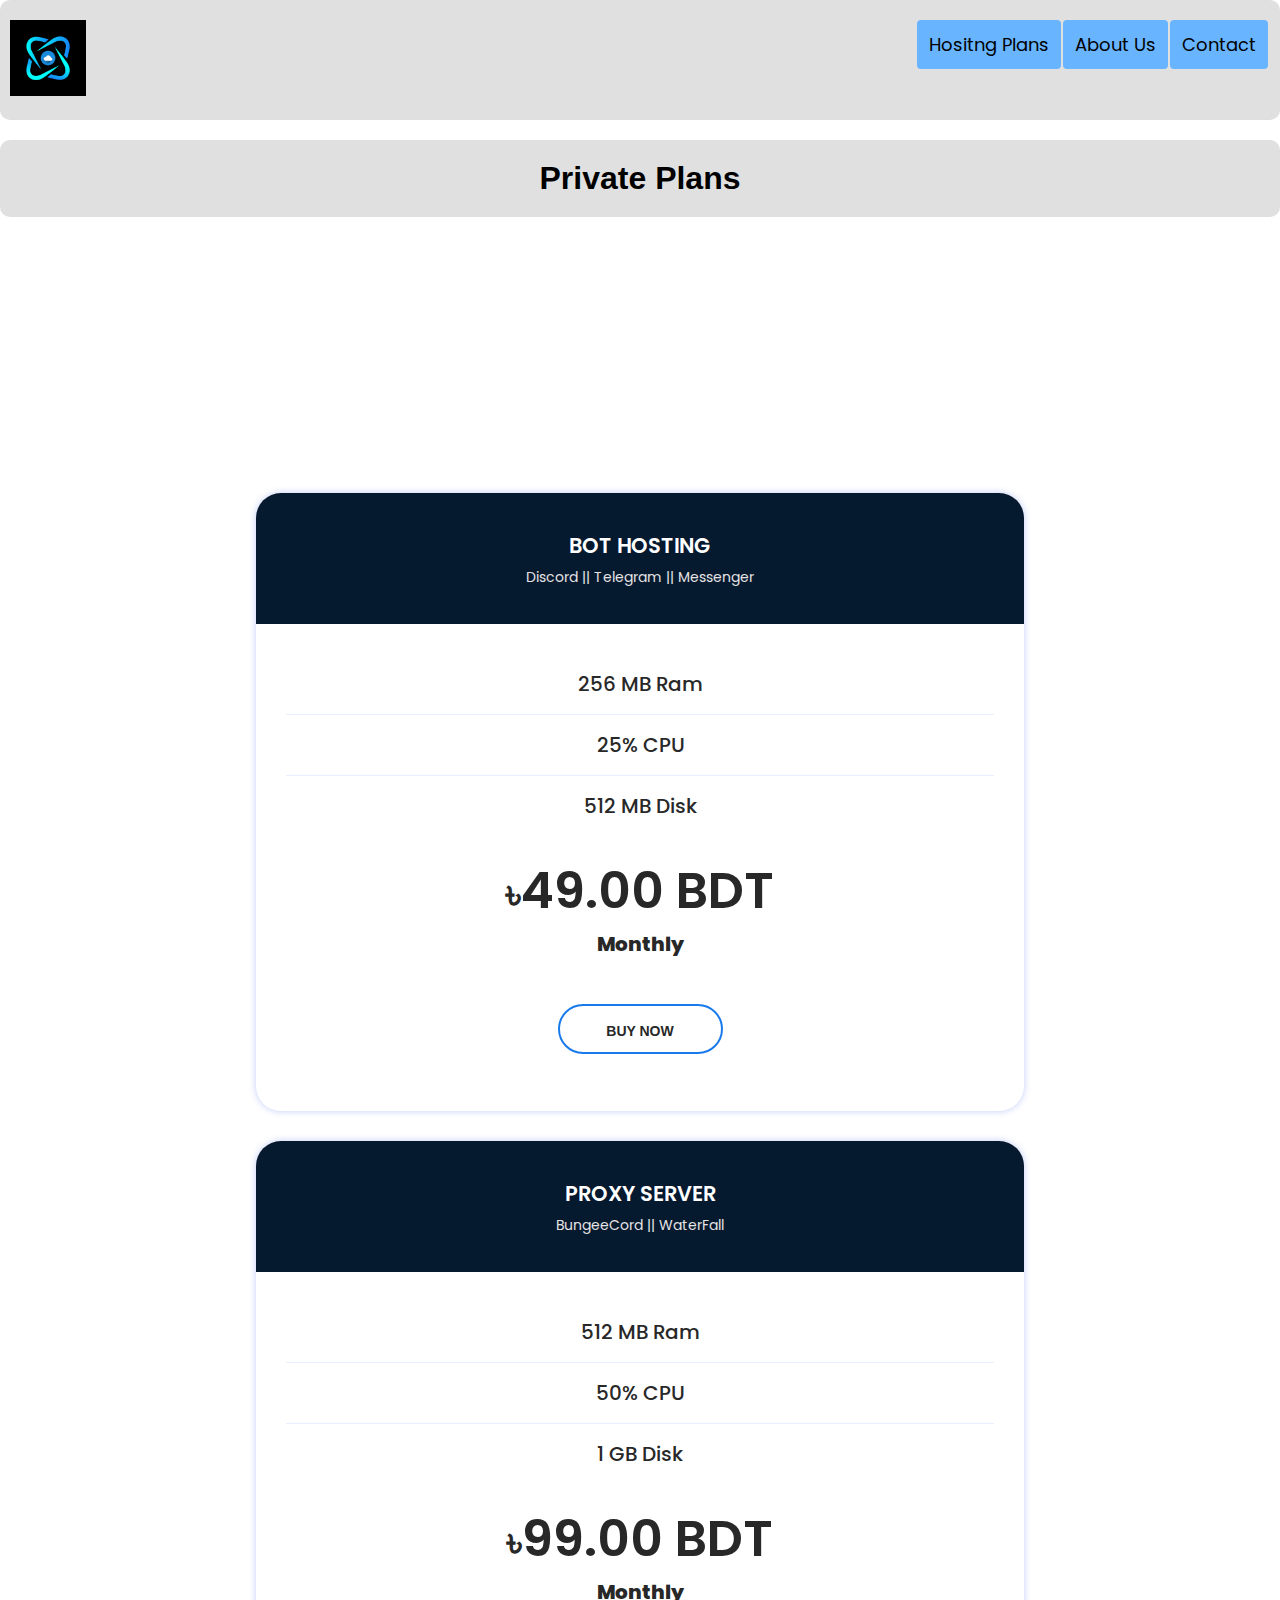
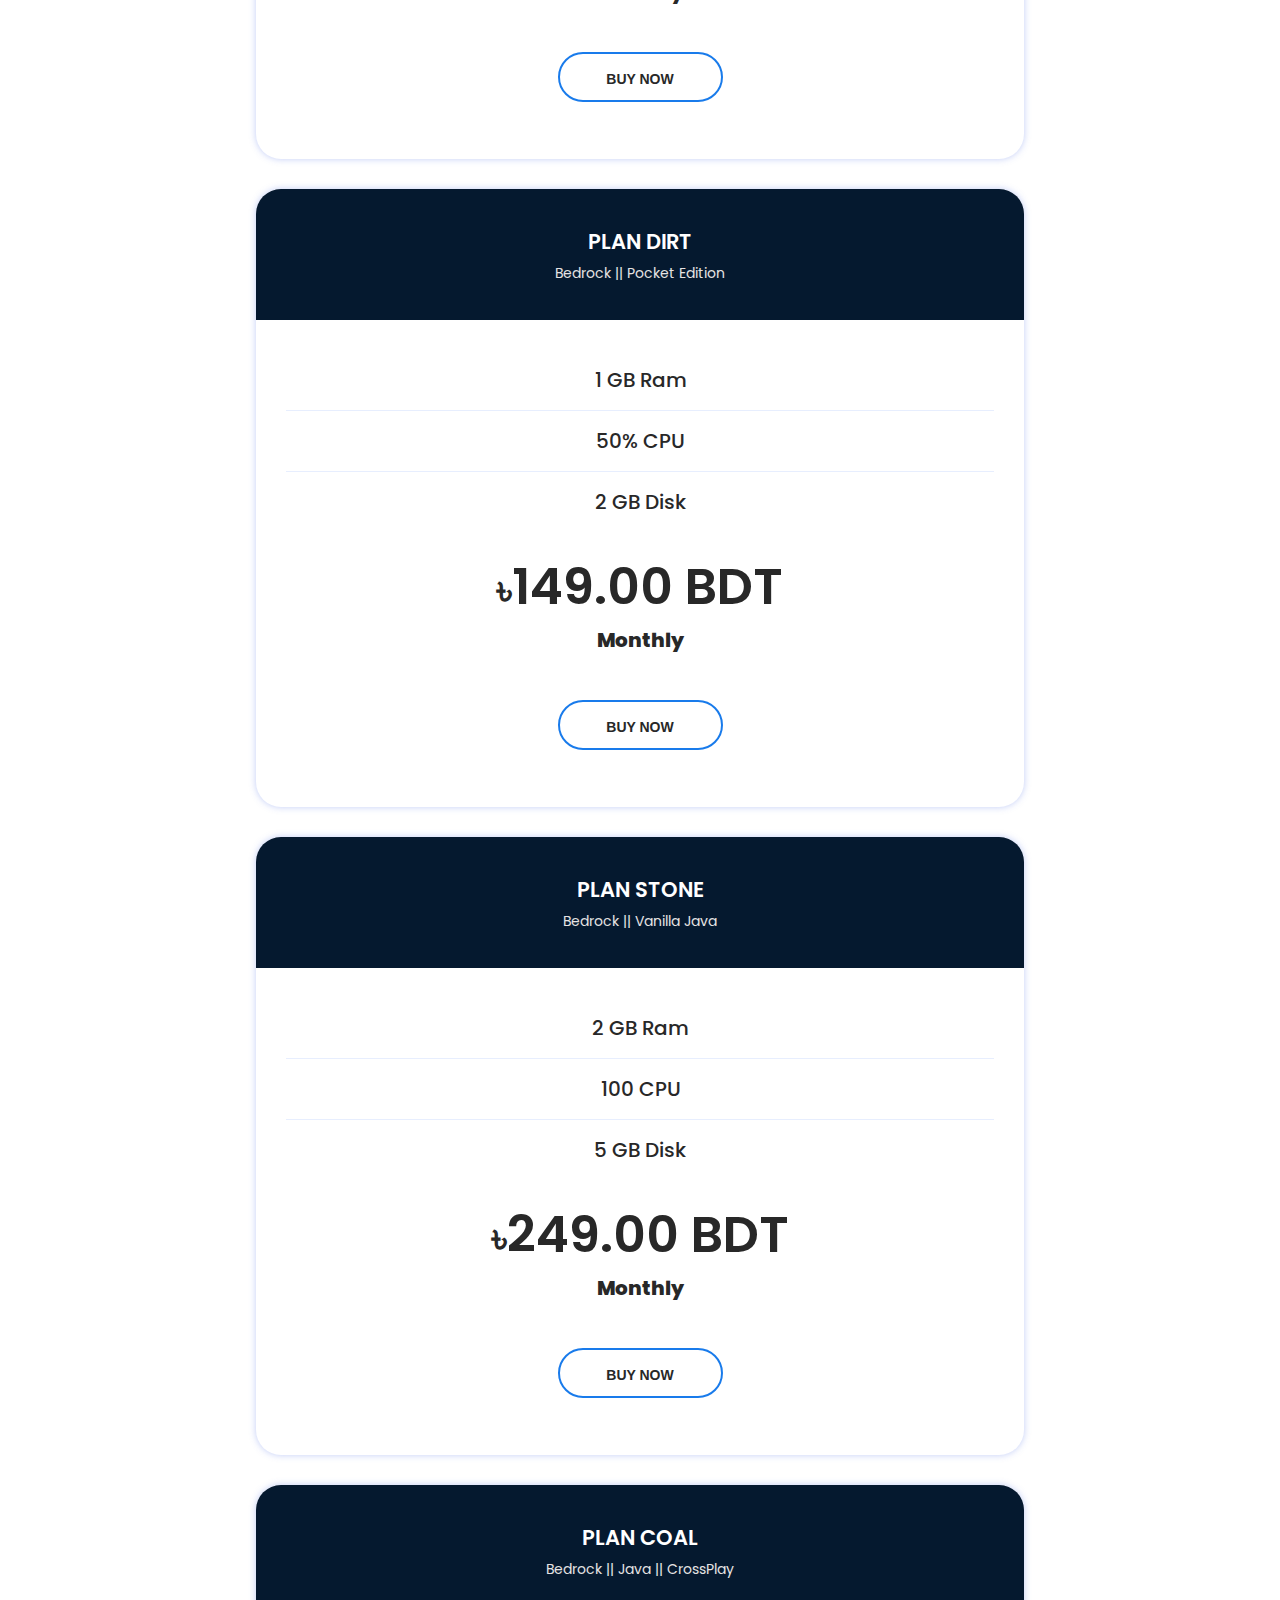
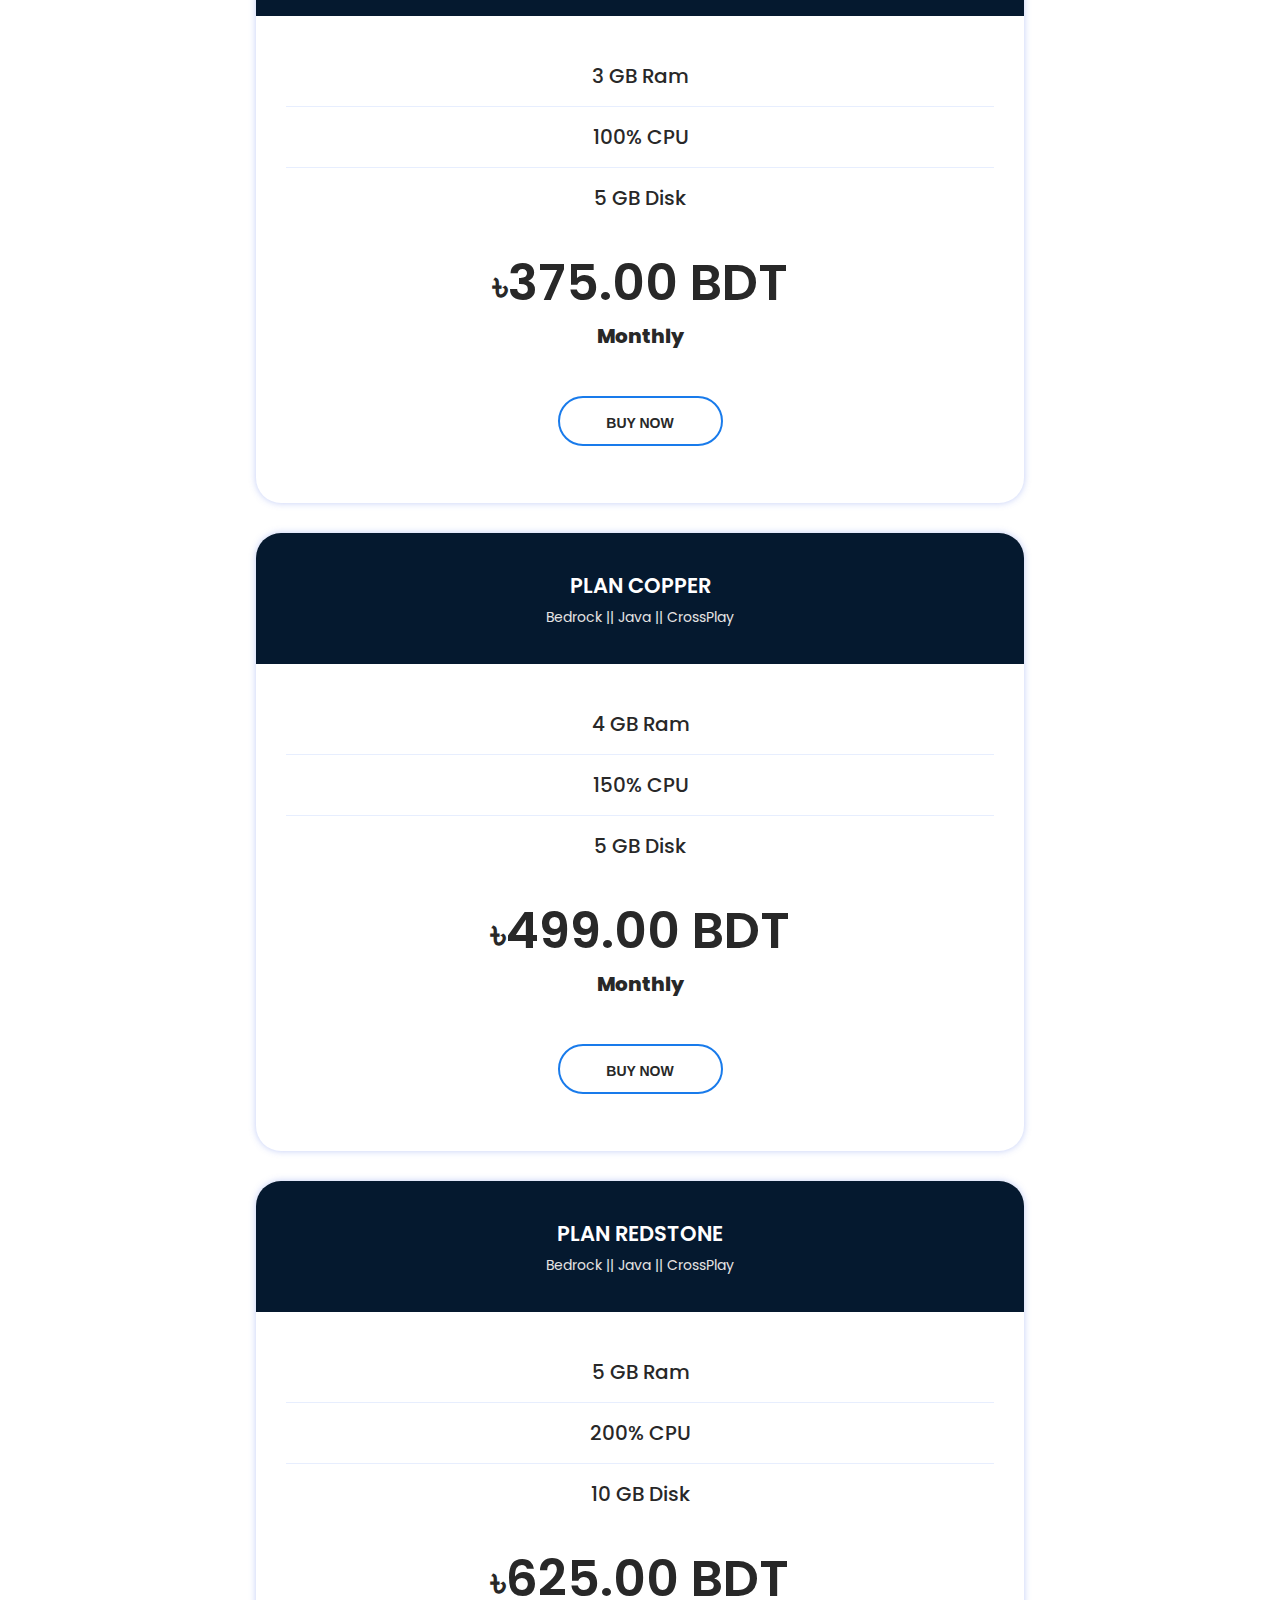
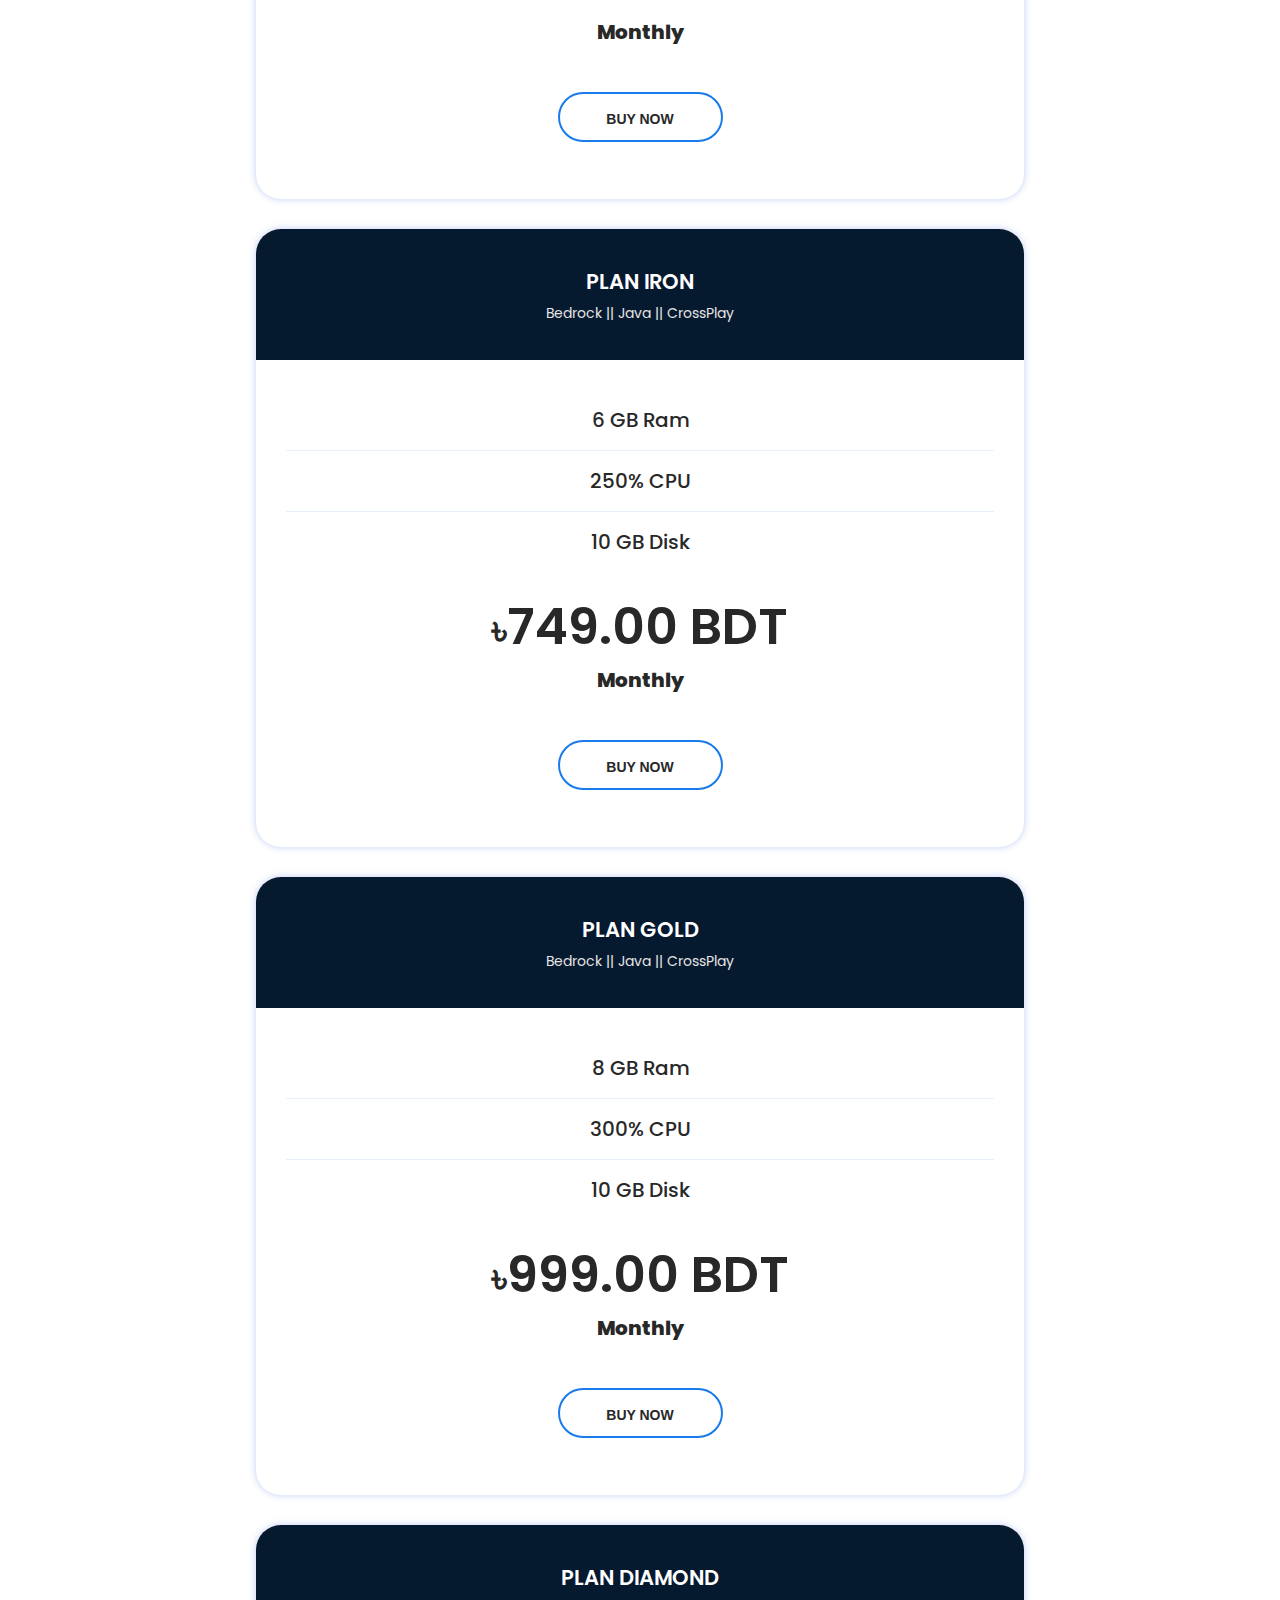
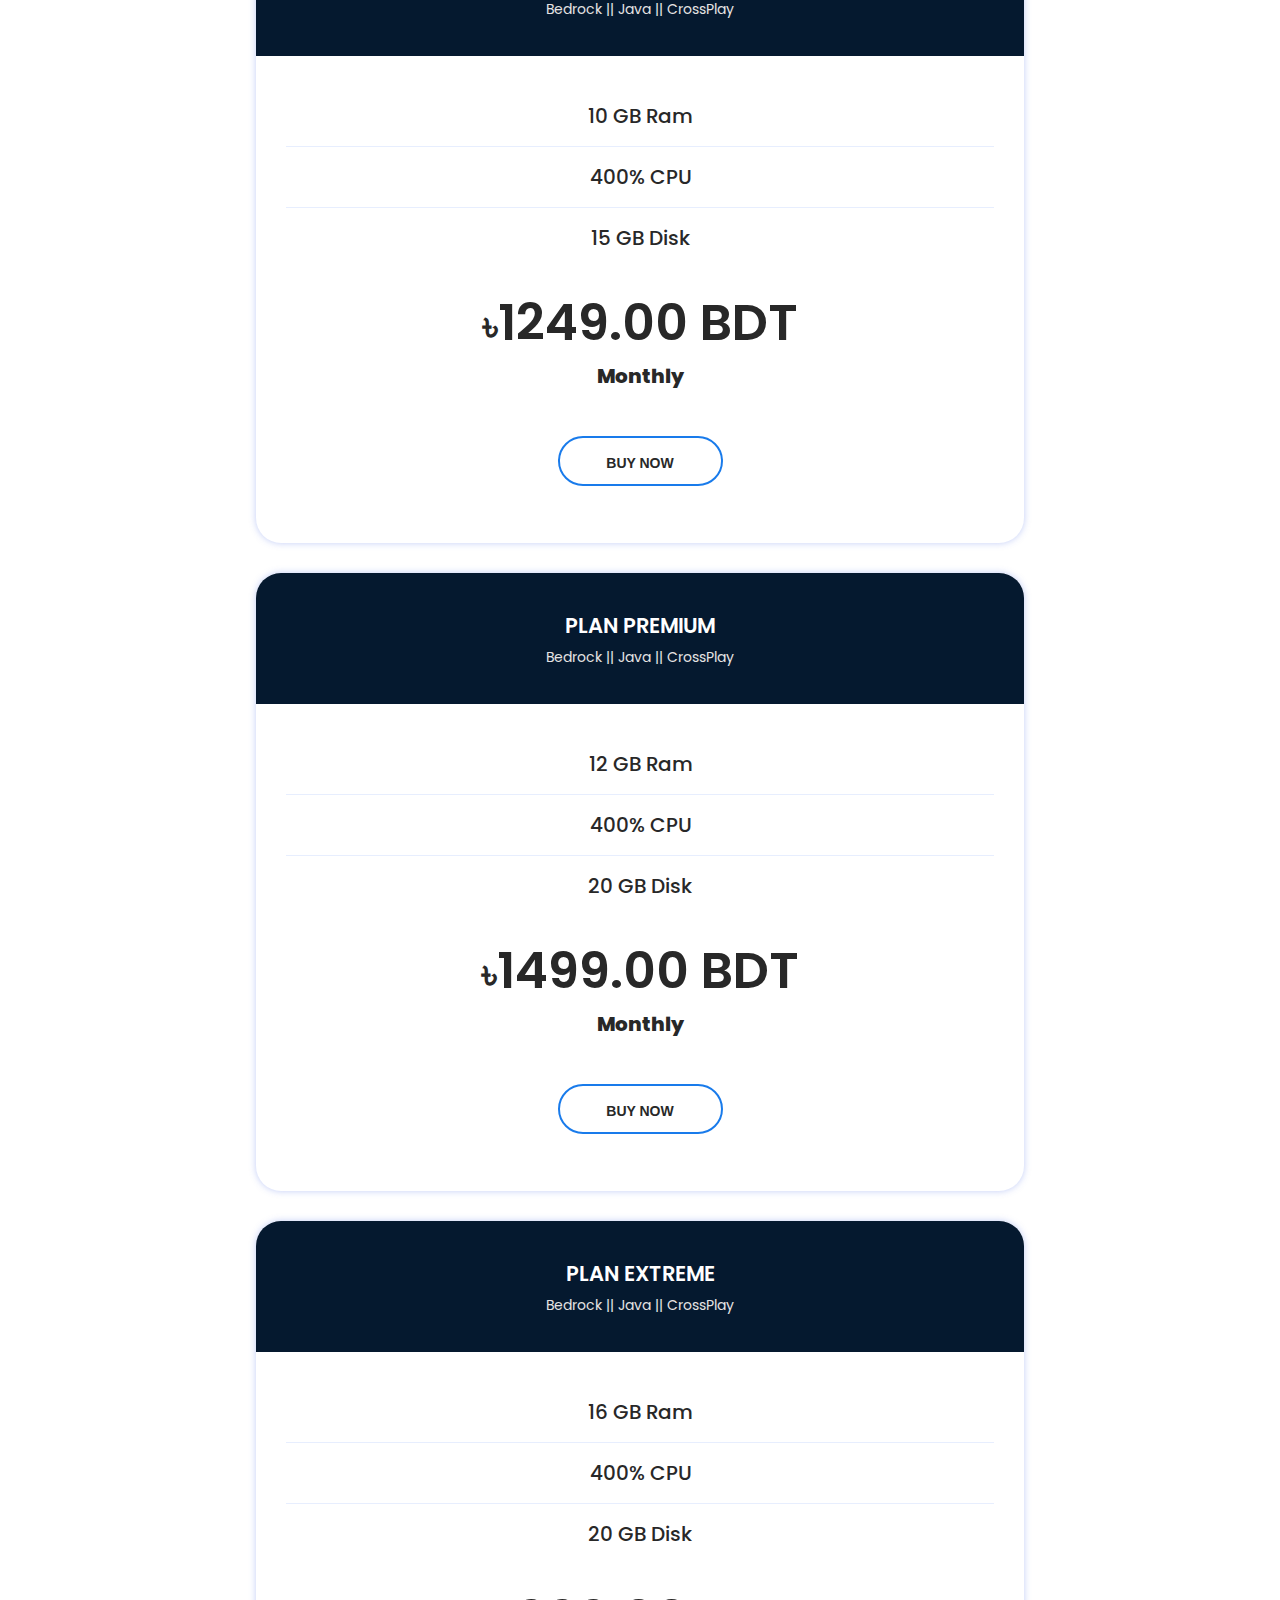
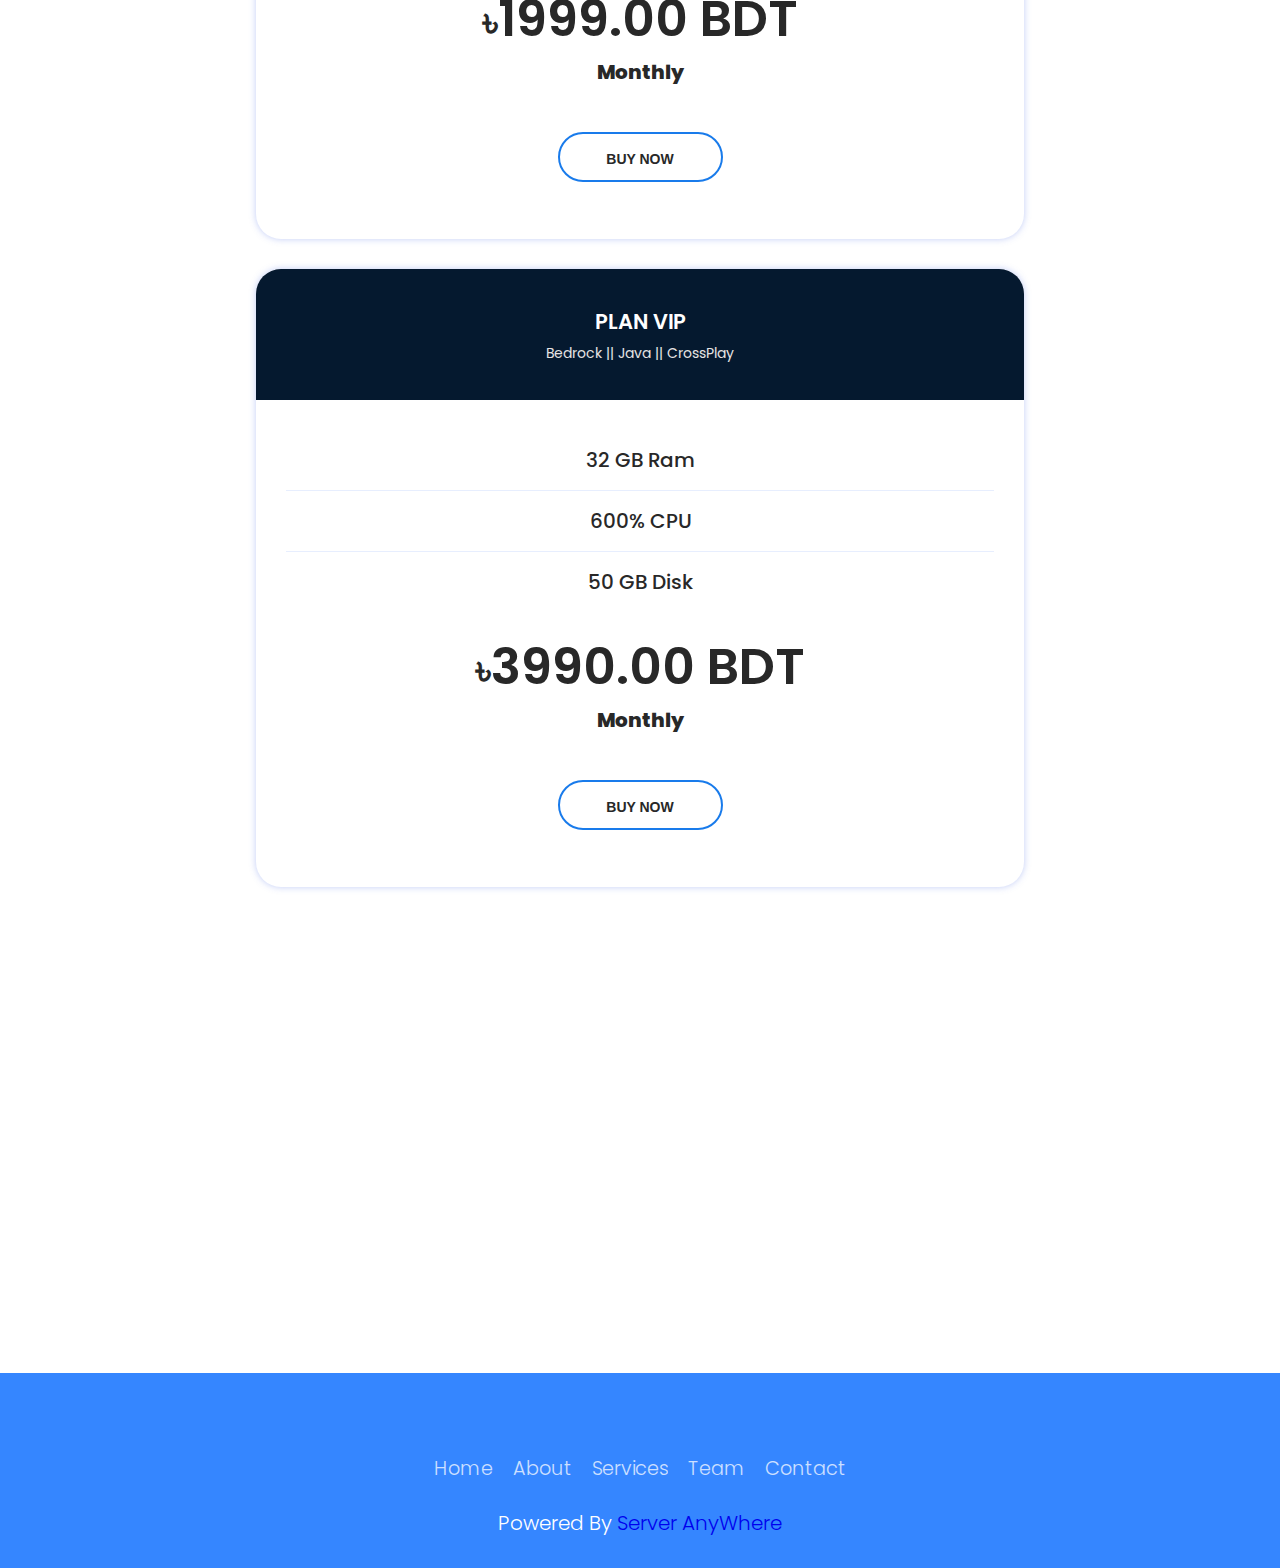
==== html/private.html @ 37dd5571 "folder added" ====
<!DOCTYPE html>
<html lang="en">

<head>
    <meta charset="UTF-8">
    <meta name="viewport" content="width=device-width, initial-scale=1.0">
    <link rel="icon" href="../img/favicon.png" type="image/png">
    <link rel="shortcut icon" href="img/favicon.png" type="image/png">
    <title>Private Plans - Server Anywhere</title>
    <link rel="stylesheet" href="../css/style.css">
    <link rel="stylesheet" href="../css/header.css">
    <link rel="stylesheet" href="../css/footer.css">
</head>

<body>

    <div id="header" class="header"></div>
    <script src="../js/header.js"></script>

    <h1 class="header" style="text-align: center; font-family:Arial, Helvetica, sans-serif;">Private Plans</h1>

    <div id="left">
        <div class="price-plan-wrapper">
            <div class="row">


                <div class="col-lg-4  col-md-6 ">
                    <div class="pricing-table-12">
                        <div class="price-header">
                            <h3 class="title">Bot Hosting</h3>
                            <span class="subtitle">Discord || Telegram || Messenger</span>
                        </div>
                        <div class="icon-area">
                            <i class="flaticon-rocket"></i>
                        </div>

                        <div class="price-body">
                            <ul>
                                <li> 256 MB Ram</li>
                                <li> 25% CPU</li>
                                <li> 512 MB Disk</li>
                            </ul>
                        </div>
                        <div class="price">
                            <p>
                                <span class="bdt">৳</span>49.00 BDT <br>
                                <span class="month">Monthly</span>
                            </p>
                        </div>
                        <div class="price-footer">
                            <a class="order-btn" href="">Buy Now</a>
                        </div>
                    </div>
                </div>


                <div class="col-lg-4  col-md-6 ">
                    <div class="pricing-table-12">
                        <div class="price-header">
                            <h3 class="title">Proxy Server</h3>
                            <span class="subtitle">BungeeCord || WaterFall</span>
                        </div>
                        <div class="icon-area">
                            <i class="flaticon-rocket"></i>
                        </div>

                        <div class="price-body">
                            <ul>
                                <li> 512 MB Ram</li>
                                <li> 50% CPU</li>
                                <li> 1 GB Disk</li>
                            </ul>
                        </div>
                        <div class="price">
                            <p>
                                <span class="bdt">৳</span>99.00 BDT <br>
                                <span class="month">Monthly</span>
                            </p>
                        </div>
                        <div class="price-footer">
                            <a class="order-btn" href="">Buy Now</a>
                        </div>
                    </div>
                </div>




                <div class="col-lg-4  col-md-6 ">
                    <div class="pricing-table-12">
                        <div class="price-header">
                            <h3 class="title">Plan Dirt</h3>
                            <span class="subtitle">Bedrock || Pocket Edition</span>
                        </div>
                        <div class="icon-area">
                            <i class="flaticon-rocket"></i>
                        </div>

                        <div class="price-body">
                            <ul>
                                <li> 1 GB Ram</li>
                                <li> 50% CPU</li>
                                <li> 2 GB Disk</li>
                            </ul>
                        </div>
                        <div class="price">
                            <p>
                                <span class="bdt">৳</span>149.00 BDT <br>
                                <span class="month">Monthly</span>
                            </p>
                        </div>
                        <div class="price-footer">
                            <a class="order-btn" href="">Buy Now</a>
                        </div>
                    </div>
                </div>



                <div class="col-lg-4  col-md-6 ">
                    <div class="pricing-table-12">
                        <div class="price-header">
                            <h3 class="title">Plan Stone</h3>
                            <span class="subtitle">Bedrock || Vanilla Java </span>
                        </div>
                        <div class="icon-area">
                            <i class="flaticon-rocket"></i>
                        </div>

                        <div class="price-body">
                            <ul>
                                <li> 2 GB Ram</li>
                                <li> 100 CPU</li>
                                <li> 5 GB Disk</li>
                            </ul>
                        </div>
                        <div class="price">
                            <p>
                                <span class="bdt">৳</span>249.00 BDT <br>
                                <span class="month">Monthly</span>
                            </p>
                        </div>
                        <div class="price-footer">
                            <a class="order-btn" href="">Buy Now</a>
                        </div>
                    </div>
                </div>




                <div class="col-lg-4  col-md-6 ">
                    <div class="pricing-table-12">
                        <div class="price-header">
                            <h3 class="title">Plan Coal</h3>
                            <span class="subtitle">Bedrock || Java || CrossPlay</span>
                        </div>
                        <div class="icon-area">
                            <i class="flaticon-rocket"></i>
                        </div>

                        <div class="price-body">
                            <ul>
                                <li> 3 GB Ram</li>
                                <li> 100% CPU</li>
                                <li> 5 GB Disk</li>
                            </ul>
                        </div>
                        <div class="price">
                            <p>
                                <span class="bdt">৳</span>375.00 BDT <br>
                                <span class="month">Monthly</span>
                            </p>
                        </div>
                        <div class="price-footer">
                            <a class="order-btn" href="">Buy Now</a>
                        </div>
                    </div>
                </div>




                <div class="col-lg-4  col-md-6 ">
                    <div class="pricing-table-12">
                        <div class="price-header">
                            <h3 class="title">Plan Copper</h3>
                            <span class="subtitle">Bedrock || Java || CrossPlay</span>
                        </div>
                        <div class="icon-area">
                            <i class="flaticon-rocket"></i>
                        </div>

                        <div class="price-body">
                            <ul>
                                <li> 4 GB Ram</li>
                                <li> 150% CPU</li>
                                <li> 5 GB Disk</li>
                            </ul>
                        </div>
                        <div class="price">
                            <p>
                                <span class="bdt">৳</span>499.00 BDT <br>
                                <span class="month">Monthly</span>
                            </p>
                        </div>
                        <div class="price-footer">
                            <a class="order-btn" href="">Buy Now</a>
                        </div>
                    </div>
                </div>




                <div class="col-lg-4  col-md-6 ">
                    <div class="pricing-table-12">
                        <div class="price-header">
                            <h3 class="title">Plan RedStone</h3>
                            <span class="subtitle">Bedrock || Java || CrossPlay</span>
                        </div>
                        <div class="icon-area">
                            <i class="flaticon-rocket"></i>
                        </div>

                        <div class="price-body">
                            <ul>
                                <li> 5 GB Ram</li>
                                <li> 200% CPU</li>
                                <li> 10 GB Disk</li>
                            </ul>
                        </div>
                        <div class="price">
                            <p>
                                <span class="bdt">৳</span>625.00 BDT <br>
                                <span class="month">Monthly</span>
                            </p>
                        </div>
                        <div class="price-footer">
                            <a class="order-btn" href="">Buy Now</a>
                        </div>
                    </div>
                </div>




                <div class="col-lg-4  col-md-6 ">
                    <div class="pricing-table-12">
                        <div class="price-header">
                            <h3 class="title">Plan Iron</h3>
                            <span class="subtitle">Bedrock || Java || CrossPlay</span>
                        </div>
                        <div class="icon-area">
                            <i class="flaticon-rocket"></i>
                        </div>

                        <div class="price-body">
                            <ul>
                                <li> 6 GB Ram</li>
                                <li> 250% CPU</li>
                                <li> 10 GB Disk</li>
                            </ul>
                        </div>
                        <div class="price">
                            <p>
                                <span class="bdt">৳</span>749.00 BDT <br>
                                <span class="month">Monthly</span>
                            </p>
                        </div>
                        <div class="price-footer">
                            <a class="order-btn" href="">Buy Now</a>
                        </div>
                    </div>
                </div>




                <div class="col-lg-4  col-md-6 ">
                    <div class="pricing-table-12">
                        <div class="price-header">
                            <h3 class="title">Plan Gold</h3>
                            <span class="subtitle">Bedrock || Java || CrossPlay</span>
                        </div>
                        <div class="icon-area">
                            <i class="flaticon-rocket"></i>
                        </div>

                        <div class="price-body">
                            <ul>
                                <li> 8 GB Ram</li>
                                <li> 300% CPU</li>
                                <li> 10 GB Disk</li>
                            </ul>
                        </div>
                        <div class="price">
                            <p>
                                <span class="bdt">৳</span>999.00 BDT <br>
                                <span class="month">Monthly</span>
                            </p>
                        </div>
                        <div class="price-footer">
                            <a class="order-btn" href="">Buy Now</a>
                        </div>
                    </div>
                </div>




                <div class="col-lg-4  col-md-6 ">
                    <div class="pricing-table-12">
                        <div class="price-header">
                            <h3 class="title">Plan Diamond</h3>
                            <span class="subtitle">Bedrock || Java || CrossPlay</span>
                        </div>
                        <div class="icon-area">
                            <i class="flaticon-rocket"></i>
                        </div>

                        <div class="price-body">
                            <ul>
                                <li> 10 GB Ram</li>
                                <li> 400% CPU</li>
                                <li> 15 GB Disk</li>
                            </ul>
                        </div>
                        <div class="price">
                            <p>
                                <span class="bdt">৳</span>1249.00 BDT <br>
                                <span class="month">Monthly</span>
                            </p>
                        </div>
                        <div class="price-footer">
                            <a class="order-btn" href="">Buy Now</a>
                        </div>
                    </div>
                </div>




                <div class="col-lg-4  col-md-6 ">
                    <div class="pricing-table-12">
                        <div class="price-header">
                            <h3 class="title">Plan Premium</h3>
                            <span class="subtitle">Bedrock || Java || CrossPlay</span>
                        </div>
                        <div class="icon-area">
                            <i class="flaticon-rocket"></i>
                        </div>

                        <div class="price-body">
                            <ul>
                                <li> 12 GB Ram</li>
                                <li> 400% CPU</li>
                                <li> 20 GB Disk</li>
                            </ul>
                        </div>
                        <div class="price">
                            <p>
                                <span class="bdt">৳</span>1499.00 BDT <br>
                                <span class="month">Monthly</span>
                            </p>
                        </div>
                        <div class="price-footer">
                            <a class="order-btn" href="">Buy Now</a>
                        </div>
                    </div>
                </div>




                <div class="col-lg-4  col-md-6 ">
                    <div class="pricing-table-12">
                        <div class="price-header">
                            <h3 class="title">Plan Extreme</h3>
                            <span class="subtitle">Bedrock || Java || CrossPlay</span>
                        </div>
                        <div class="icon-area">
                            <i class="flaticon-rocket"></i>
                        </div>

                        <div class="price-body">
                            <ul>
                                <li> 16 GB Ram</li>
                                <li> 400% CPU</li>
                                <li> 20 GB Disk</li>
                            </ul>
                        </div>
                        <div class="price">
                            <p>
                                <span class="bdt">৳</span>1999.00 BDT <br>
                                <span class="month">Monthly</span>
                            </p>
                        </div>
                        <div class="price-footer">
                            <a class="order-btn" href="">Buy Now</a>
                        </div>
                    </div>
                </div>




                <div class="col-lg-4  col-md-6 ">
                    <div class="pricing-table-12">
                        <div class="price-header">
                            <h3 class="title">Plan VIP</h3>
                            <span class="subtitle">Bedrock || Java || CrossPlay</span>
                        </div>
                        <div class="icon-area">
                            <i class="flaticon-rocket"></i>
                        </div>

                        <div class="price-body">
                            <ul>
                                <li> 32 GB Ram</li>
                                <li> 600% CPU</li>
                                <li> 50 GB Disk</li>
                            </ul>
                        </div>
                        <div class="price">
                            <p>
                                <span class="bdt">৳</span>3990.00 BDT <br>
                                <span class="month">Monthly</span>
                            </p>
                        </div>
                        <div class="price-footer">
                            <a class="order-btn" href="">Buy Now</a>
                        </div>
                    </div>
                </div>







            </div>
        </div>
    </div>
    <div id="footer"></div>
    <script src="../js/footer.js"></script>
</body>

</html>
---- css/style.css ----
a {
  text-decoration: none;
}

.bdt {
  font-size: 40px;
}

ul {
  font-size: 20px;
  font-weight: 500;
  font-family: 'Times New Roman', Times, serif;
}

.pricing-table-12 .price-header .subtitle {
  font-size: 20px;
}

@media (min-width: 768px) {
#left {
padding: 20%;
}
}

.header-button {
  background-color: rgb(104, 180, 255);
  color: rgb(0, 0, 0); 
  margin-right: 2px;  
}

.section-title {
  text-align: center;
  margin-bottom: 57px;
}

.section-title .subtitle {
  font-size: 20px;
  font-weight: 600;
  color: #197beb;
  line-height: 26px;
  display: block;
}

.section-title .title {
  font-size: 60px;
  line-height: 60px;
  margin-bottom: 18px;
  font-weight: 700;
}

.section-title p {
  font-size: 16px;
  color: #818181;
  max-width: 720px;
  margin: 0 auto;
}

.video-tutorial {
  padding: 110px 0 0 0;
}

.video-tutorial .demo-wrapper {
  margin-bottom: 40px;
}

.video-tutorial .demo-wrapper .title {
  font-size: 30px;
  line-height: 40px;
  margin-bottom: 30px;
  display: block;
  text-align: center;
}

.price-plan-wrapper {
  padding: 0 0 0px 0;
}


.pricing-table-12 {
  text-align: center;
  transition: 0.3s ease-in;
  position: relative;
  z-index: 0;
  border-radius: 25px;
  overflow: hidden;
  box-shadow: 0 0 7px 0 rgba(77, 109, 230, 0.35);
  margin-bottom: 30px;
}

.pricing-table-12 .price-header {
  padding: 20px 0 35px;
  background-color: #31455b;
  margin-bottom: 30px;
  background-color: black;
  position: relative;
  z-index: 0;
}

.pricing-table-12 .price-header:after {
  position: absolute;
  left: 0;
  top: 0;
  width: 100%;
  height: 100%;
  background-color: rgba(25, 123, 235, 0.2);
  content: "";
  z-index: -1;
}

.pricing-table-12 .price-header .subtitle {
  font-size: 14px;
  color: #e5e3e3;
}

.pricing-table-12 .price-header .title {
  color: #fff;
  font-size: 21px;
  line-height: 26px;
  text-transform: uppercase;
  font-weight: 600;
  margin-top: 20px;
  transition: 0.3s ease-in;
  margin-bottom: 5px;
}

.pricing-table-12 .icon-area {
  font-size: 60px;
  line-height: 60px;
  color: #197beb;
  margin-bottom: 10px;
  display: block;
}

.pricing-table-12 .price {
  font-family: sans-serif;
  font-size: 50px;
  line-height: 40px;
  color: #282828;
  font-weight: 600;
  text-align: center;
  position: relative;
  transition: 0.3s ease-in;
  padding: 0px 0 0px;
  margin: 50px 0px;
}

.pricing-table-12 .price .dollar {
  font-size: 33px;
  line-height: 33px;
  position: relative;
  top: -12px;
  transition: 0.3s ease-in;
}

.pricing-table-12 .price .month {
  font-size: 20px;
  line-height: 20px;
  transition: 0.3s ease-in;
  font-weight: 800;
}

.pricing-table-12 .price-footer {
  margin-top: 0px;
}

.pricing-table-12 .price-footer .order-btn {
  font-family: Verdana, Geneva, Tahoma, sans-serif;
  display: inline-block;
  width: 165px;
  height: 50px;
  line-height: 50px;
  text-align: center;
  font-size: 14px;
  text-transform: uppercase;
  border-radius: 25px;
  color: #282828;
  transition: 0.5s ease-in;
  font-weight: 600;
  position: relative;
  overflow: hidden;
  margin-bottom: 50px;
  border: 2px solid #197beb;
}

.pricing-table-12 .price-footer .order-btn:hover {
  box-shadow: 0 0 21px 0 rgba(0, 0, 0, 0.35);
  background-color: #197beb;
  color: #fff;
}

.pricing-table-12 .price-body ul {
  margin: 0;
  padding: 0;
}

.pricing-table-12 .price-body ul li {
  list-style: none;
  display: block;
  color: #282828;
  margin: 0 30px;
  padding: 15px 0;
  transition: 0.3s ease-in;
  border-bottom: 1px solid #e7eefe;
}

.pricing-table-12 .price-body ul li:last-child {
  border-bottom: none;
  padding-bottom: 0;
  margin-bottom: 0;
}

.pricing-table-12 .price-body ul li:first-child {
  margin-top: 0;
}
---- css/header.css ----
/* Style the header with a grey background and some padding */
.header {
    overflow: hidden;
    background-color: #e0e0e0;
    padding: 20px 10px;
    border-radius: 10px;
    margin-bottom: 20px;
    font-family: 'Segoe UI', Tahoma, Geneva, Verdana, sans-serif;
  }
  
  /* Style the header links */
  .header a {
    float: left;
    color: black;
    text-align: center;
    padding: 12px;
    text-decoration: none;
    font-size: 18px;
    line-height: 25px;
    border-radius: 4px;
  }
  
  /* Style the logo link (notice that we set the same value of line-height and font-size to prevent the header to increase when the font gets bigger */
  .header a.logo {
    font-size: 25px;
    font-weight: bold;
  }
  
  /* Change the background color on mouse-over */
  .header a:hover {
    background-color: #ddd;
    color: black;
  }
  
  /* Style the active/current link*/
  .header a.active {
    background-color: dodgerblue;
    color: white;
  }
  
  /* Float the link section to the right */
  .header-right {
    float: right;
  }
  
  /* Add media queries for responsiveness - when the screen is 500px wide or less, stack the links on top of each other */
  @media screen and (max-width: 375px) {
    .header a {
      float: none;
      display: block;
      text-align: left;
    }
    .header-right {
      float: none;
    }
  }
---- css/footer.css ----
@import url("https://fonts.googleapis.com/css2?family=Poppins:wght@200;300;400;500;600;700;800;900&display=swap");

* {
  margin: 0;
  padding: 0;
  box-sizing: border-box;
  font-family: "Poppins", sans-serif;
}
/* 
body {
  display: flex;
  background: #333;
  justify-content: flex-end;
  align-items: flex-end;
  min-height: 100vh;
} */

.footer {
  position: relative;
  width: 100%;
  background: #3586ff;
  min-height: 100px;
  padding: 20px 50px;
  display: flex;
  justify-content: center;
  align-items: center;
  flex-direction: column;
  margin-top: 200px;
}

.social-icon,
.menu {
  position: relative;
  display: flex;
  justify-content: center;
  align-items: center;
  margin: 10px 0;
  flex-wrap: wrap;
}

.social-icon__item,
.menu__item {
  list-style: none;
}

.social-icon__link {
  font-size: 2rem;
  color: #fff;
  margin: 0 10px;
  display: inline-block;
  transition: 0.5s;
}
.social-icon__link:hover {
  transform: translateY(-10px);
}

.menu__link {
  font-size: 1.2rem;
  color: #fff;
  margin: 0 10px;
  display: inline-block;
  transition: 0.5s;
  text-decoration: none;
  opacity: 0.75;
  font-weight: 300;
}

.menu__link:hover {
  opacity: 1;
}

.footer p {
  color: #fff;
  margin: 15px 0 10px 0;
  font-size: 1rem;
  font-weight: 300;
}

.wave {
  position: absolute;
  top: -100px;
  left: 0;
  width: 100%;
  height: 100px;
  background: url("https://i.ibb.co/wQZVxxk/wave.png");
  background-size: 1000px 100px;
}

.wave#wave1 {
  z-index: 1000;
  opacity: 1;
  bottom: 0;
  animation: animateWaves 4s linear infinite;
}

.wave#wave2 {
  z-index: 999;
  opacity: 0.5;
  bottom: 10px;
  animation: animate 4s linear infinite !important;
}

.wave#wave3 {
  z-index: 1000;
  opacity: 0.2;
  bottom: 15px;
  animation: animateWaves 3s linear infinite;
}

.wave#wave4 {
  z-index: 999;
  opacity: 0.7;
  bottom: 20px;
  animation: animate 3s linear infinite;
}

@keyframes animateWaves {
  0% {
    background-position-x: 1000px;
  }
  100% {
    background-positon-x: 0px;
  }
}

@keyframes animate {
  0% {
    background-position-x: -1000px;
  }
  100% {
    background-positon-x: 0px;
  }
}
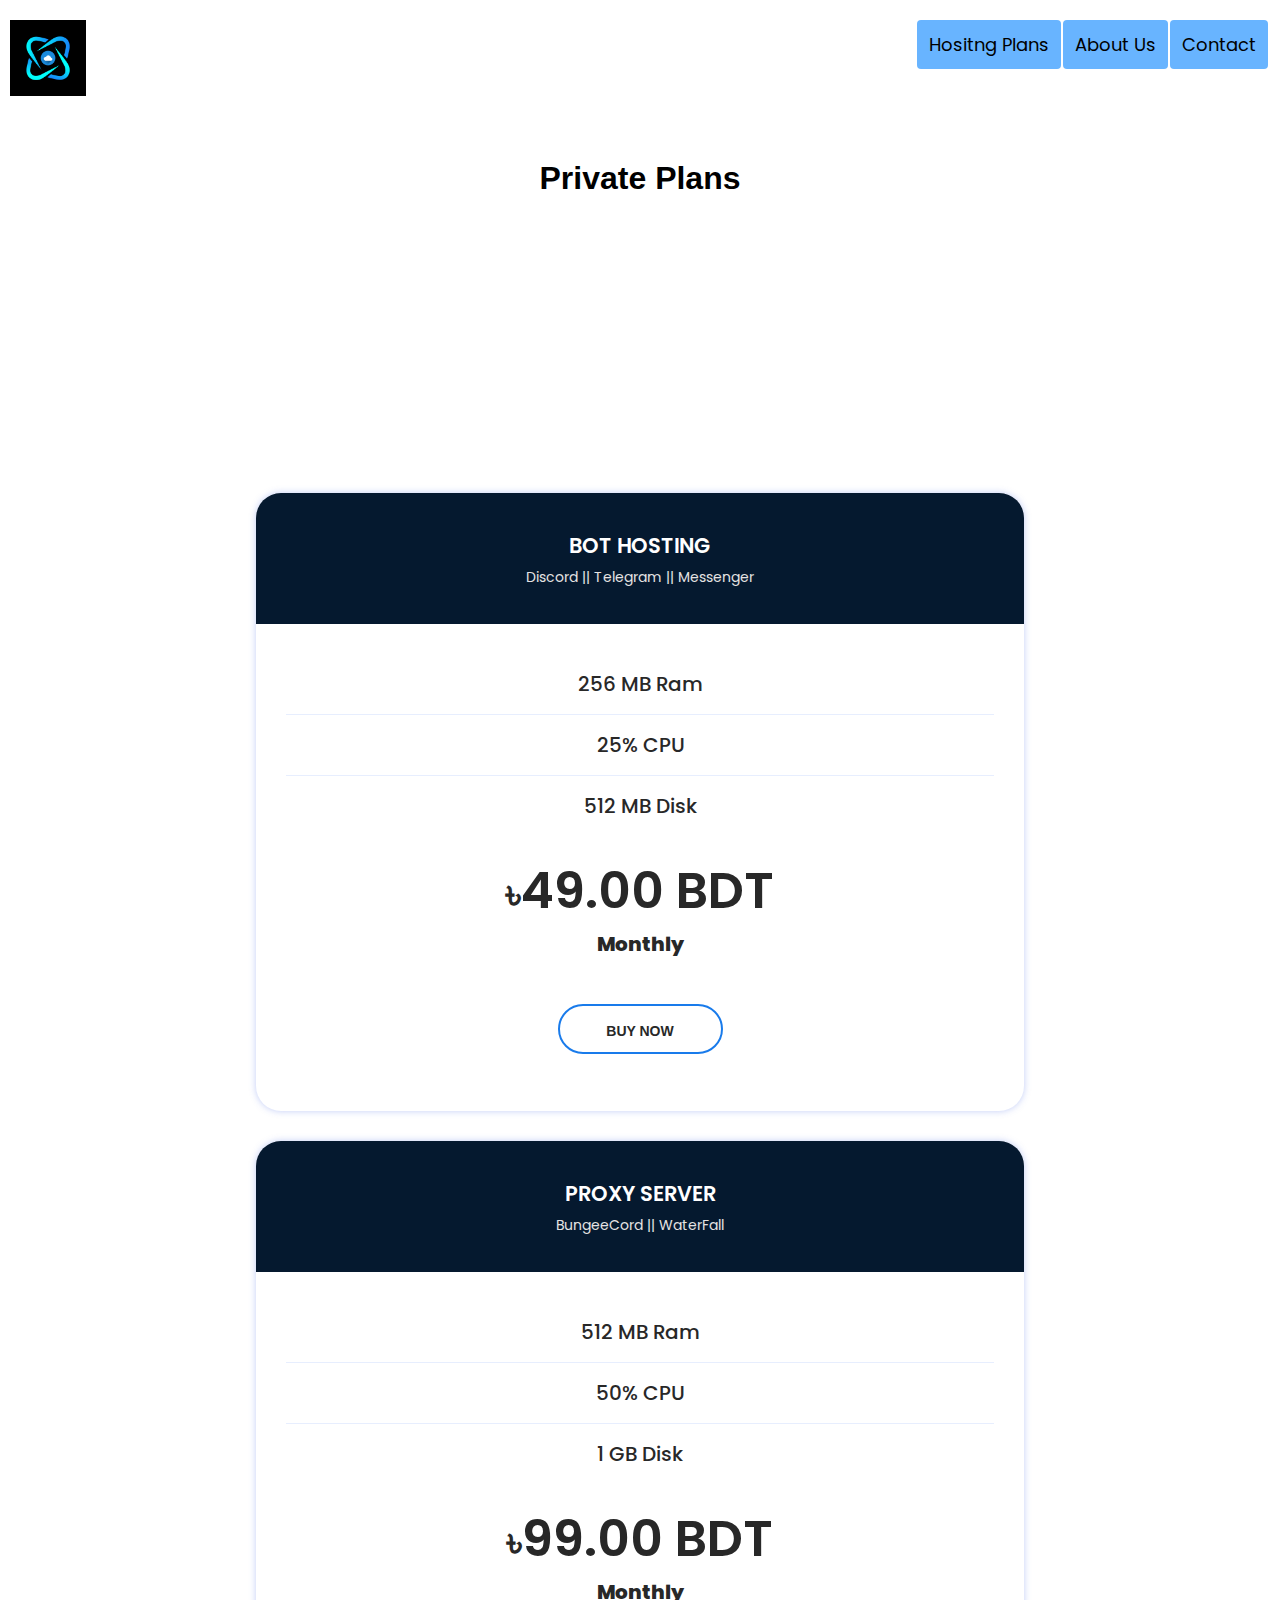
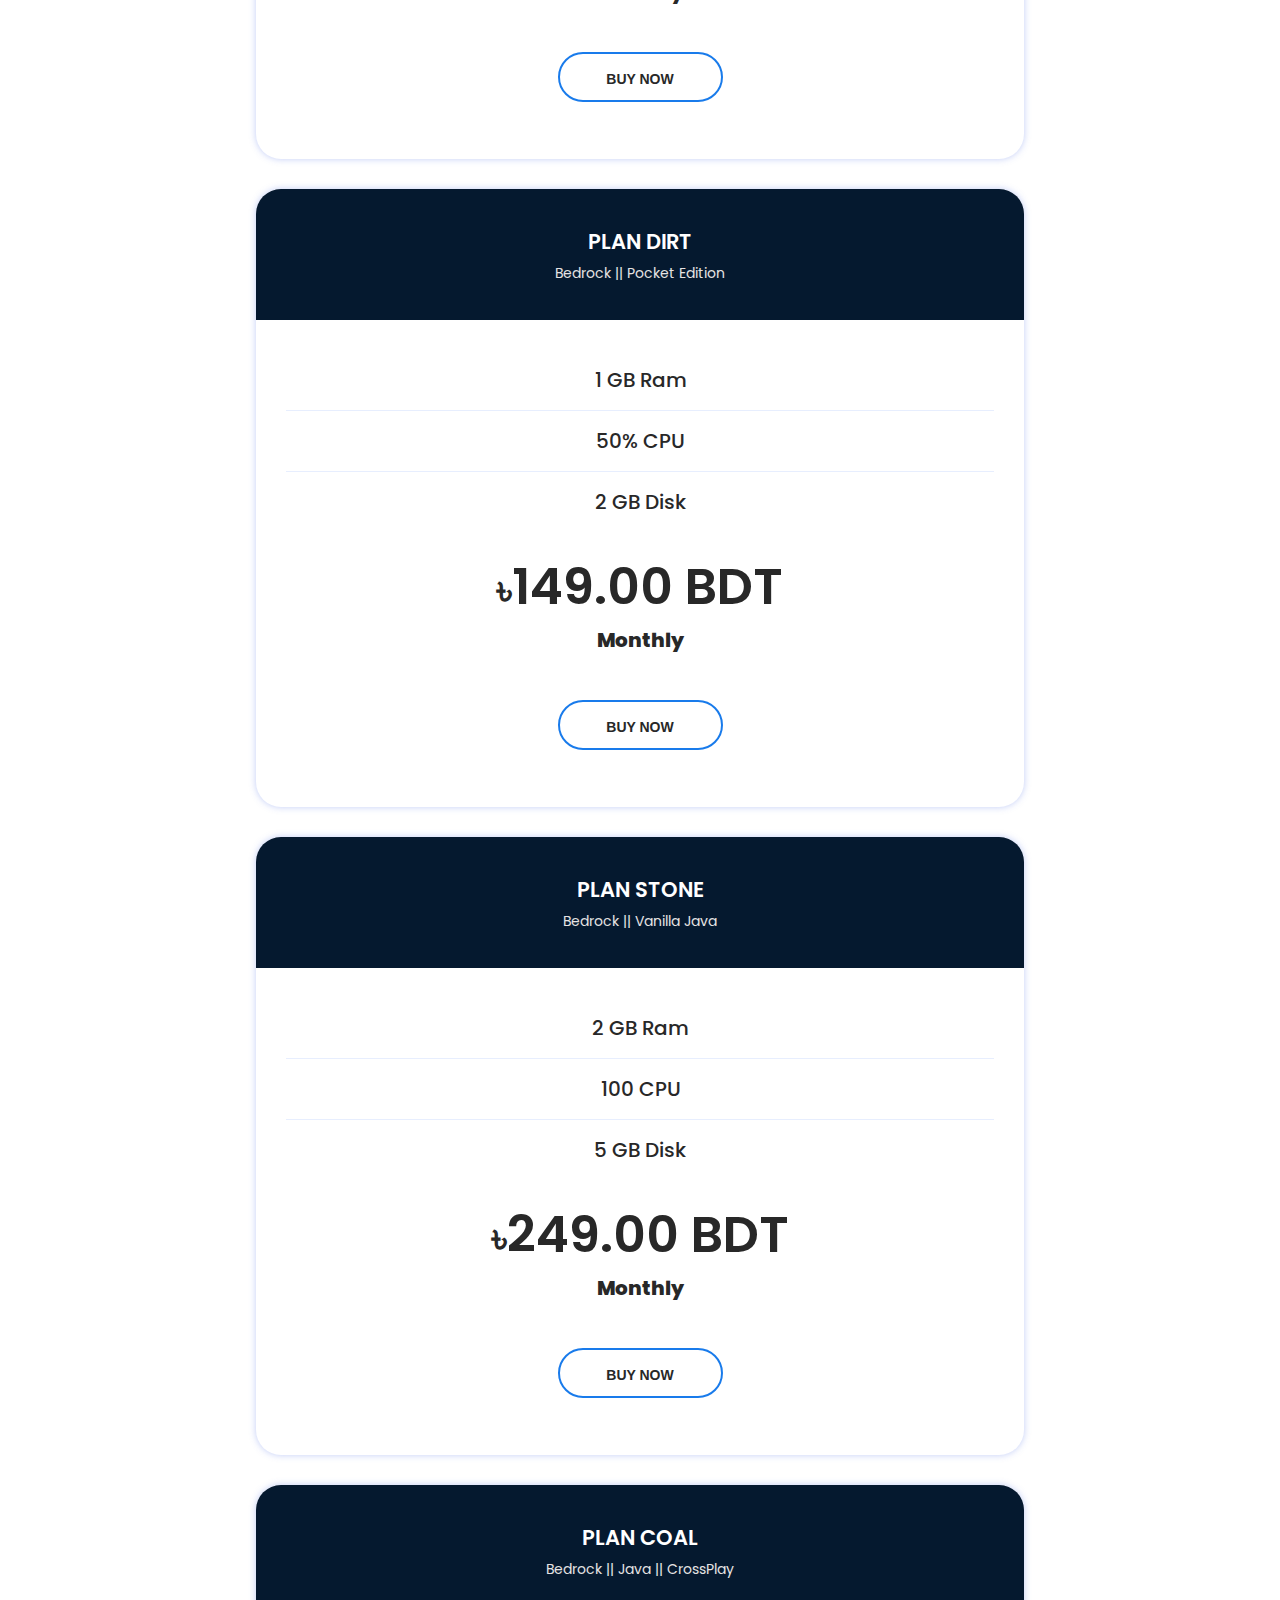
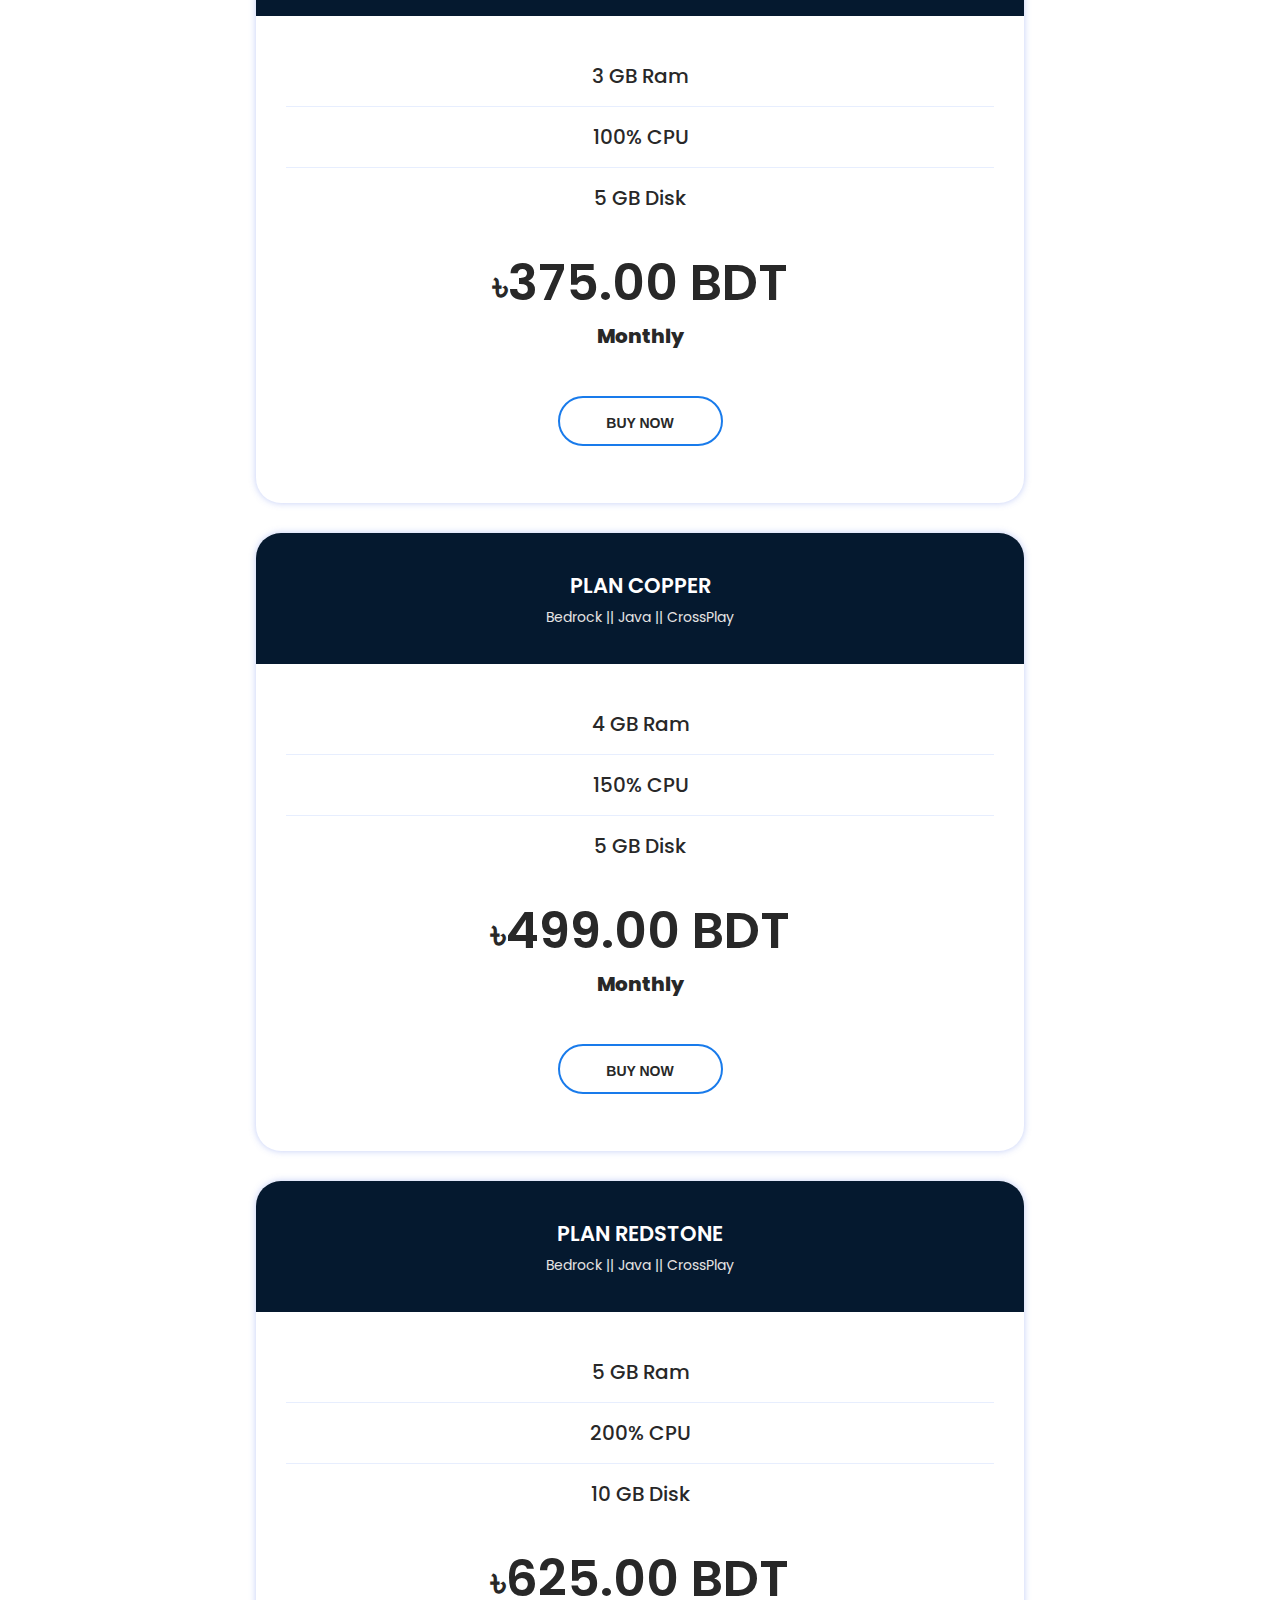
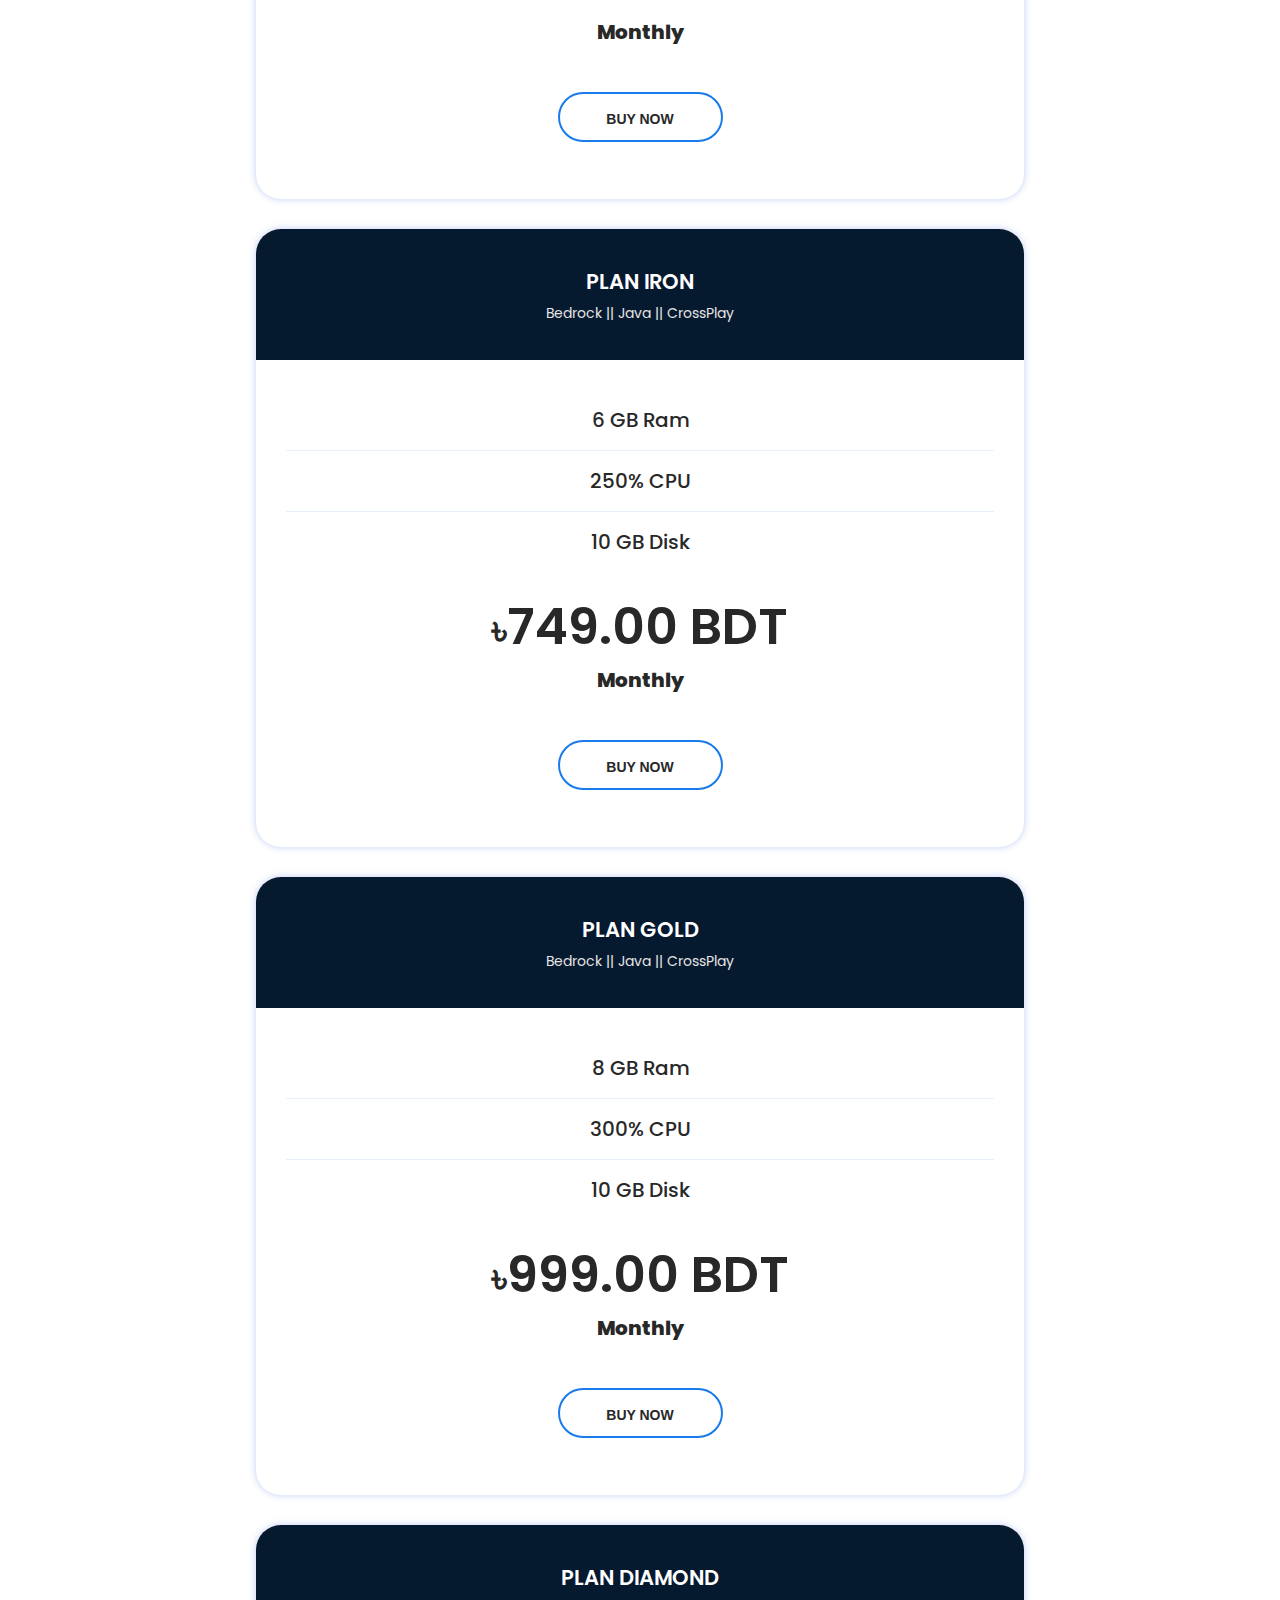
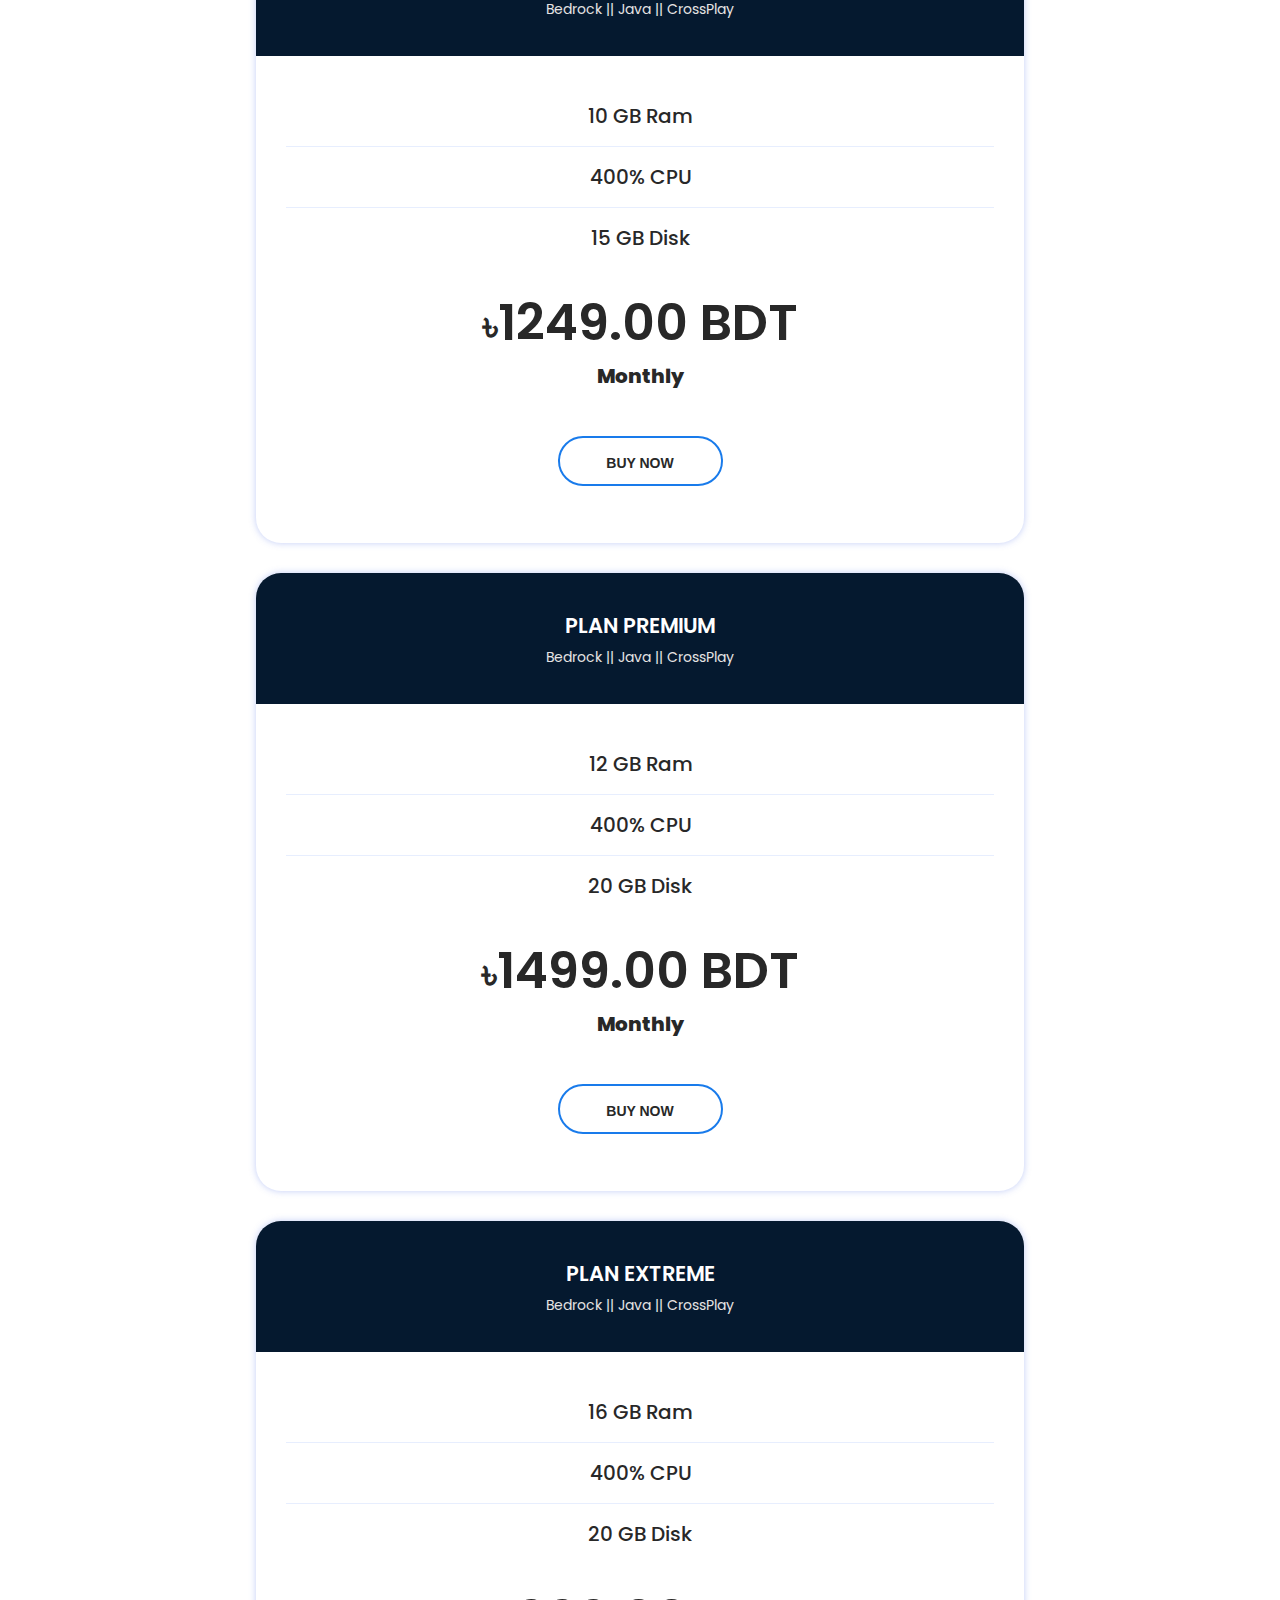
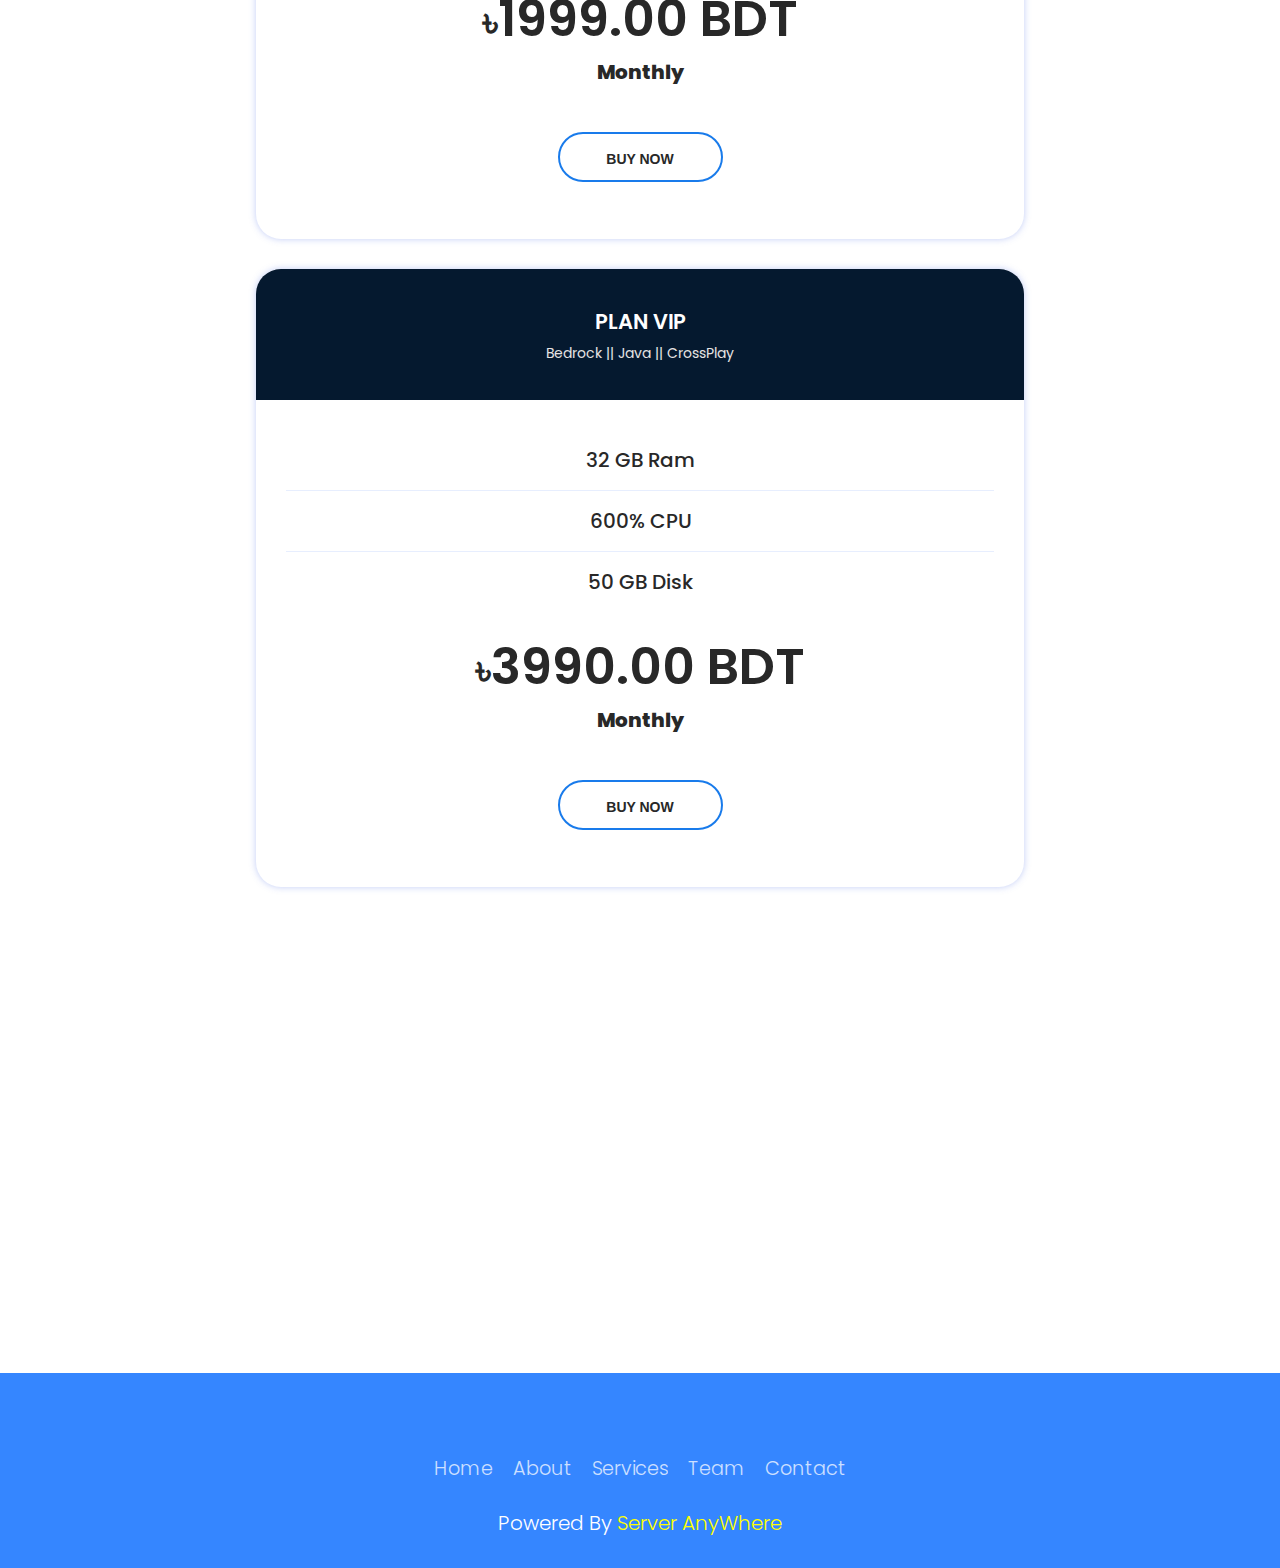
==== commit 837127d4: "testing" ====
--- a/html/private.html
+++ b/html/private.html
@@ -25,7 +25,7 @@
 
 
                 <div class="col-lg-4  col-md-6 ">
-                    <div class="pricing-table-12">
+                    <div class="pricing-table">
                         <div class="price-header">
                             <h3 class="title">Bot Hosting</h3>
                             <span class="subtitle">Discord || Telegram || Messenger</span>
@@ -55,7 +55,7 @@
 
 
                 <div class="col-lg-4  col-md-6 ">
-                    <div class="pricing-table-12">
+                    <div class="pricing-table">
                         <div class="price-header">
                             <h3 class="title">Proxy Server</h3>
                             <span class="subtitle">BungeeCord || WaterFall</span>
@@ -87,7 +87,7 @@
 
 
                 <div class="col-lg-4  col-md-6 ">
-                    <div class="pricing-table-12">
+                    <div class="pricing-table">
                         <div class="price-header">
                             <h3 class="title">Plan Dirt</h3>
                             <span class="subtitle">Bedrock || Pocket Edition</span>
@@ -118,7 +118,7 @@
 
 
                 <div class="col-lg-4  col-md-6 ">
-                    <div class="pricing-table-12">
+                    <div class="pricing-table">
                         <div class="price-header">
                             <h3 class="title">Plan Stone</h3>
                             <span class="subtitle">Bedrock || Vanilla Java </span>
@@ -150,7 +150,7 @@
 
 
                 <div class="col-lg-4  col-md-6 ">
-                    <div class="pricing-table-12">
+                    <div class="pricing-table">
                         <div class="price-header">
                             <h3 class="title">Plan Coal</h3>
                             <span class="subtitle">Bedrock || Java || CrossPlay</span>
@@ -182,7 +182,7 @@
 
 
                 <div class="col-lg-4  col-md-6 ">
-                    <div class="pricing-table-12">
+                    <div class="pricing-table">
                         <div class="price-header">
                             <h3 class="title">Plan Copper</h3>
                             <span class="subtitle">Bedrock || Java || CrossPlay</span>
@@ -214,7 +214,7 @@
 
 
                 <div class="col-lg-4  col-md-6 ">
-                    <div class="pricing-table-12">
+                    <div class="pricing-table">
                         <div class="price-header">
                             <h3 class="title">Plan RedStone</h3>
                             <span class="subtitle">Bedrock || Java || CrossPlay</span>
@@ -246,7 +246,7 @@
 
 
                 <div class="col-lg-4  col-md-6 ">
-                    <div class="pricing-table-12">
+                    <div class="pricing-table">
                         <div class="price-header">
                             <h3 class="title">Plan Iron</h3>
                             <span class="subtitle">Bedrock || Java || CrossPlay</span>
@@ -278,7 +278,7 @@
 
 
                 <div class="col-lg-4  col-md-6 ">
-                    <div class="pricing-table-12">
+                    <div class="pricing-table">
                         <div class="price-header">
                             <h3 class="title">Plan Gold</h3>
                             <span class="subtitle">Bedrock || Java || CrossPlay</span>
@@ -310,7 +310,7 @@
 
 
                 <div class="col-lg-4  col-md-6 ">
-                    <div class="pricing-table-12">
+                    <div class="pricing-table">
                         <div class="price-header">
                             <h3 class="title">Plan Diamond</h3>
                             <span class="subtitle">Bedrock || Java || CrossPlay</span>
@@ -342,7 +342,7 @@
 
 
                 <div class="col-lg-4  col-md-6 ">
-                    <div class="pricing-table-12">
+                    <div class="pricing-table">
                         <div class="price-header">
                             <h3 class="title">Plan Premium</h3>
                             <span class="subtitle">Bedrock || Java || CrossPlay</span>
@@ -374,7 +374,7 @@
 
 
                 <div class="col-lg-4  col-md-6 ">
-                    <div class="pricing-table-12">
+                    <div class="pricing-table">
                         <div class="price-header">
                             <h3 class="title">Plan Extreme</h3>
                             <span class="subtitle">Bedrock || Java || CrossPlay</span>
@@ -406,7 +406,7 @@
 
 
                 <div class="col-lg-4  col-md-6 ">
-                    <div class="pricing-table-12">
+                    <div class="pricing-table">
                         <div class="price-header">
                             <h3 class="title">Plan VIP</h3>
                             <span class="subtitle">Bedrock || Java || CrossPlay</span>
--- a/css/style.css
+++ b/css/style.css
@@ -12,7 +12,7 @@
   font-family: 'Times New Roman', Times, serif;
 }
 
-.pricing-table-12 .price-header .subtitle {
+.pricing-table .price-header .subtitle {
   font-size: 20px;
 }
 
@@ -76,7 +76,7 @@
 }
 
 
-.pricing-table-12 {
+.pricing-table {
   text-align: center;
   transition: 0.3s ease-in;
   position: relative;
@@ -87,7 +87,7 @@
   margin-bottom: 30px;
 }
 
-.pricing-table-12 .price-header {
+.pricing-table .price-header {
   padding: 20px 0 35px;
   background-color: #31455b;
   margin-bottom: 30px;
@@ -96,7 +96,7 @@
   z-index: 0;
 }
 
-.pricing-table-12 .price-header:after {
+.pricing-table .price-header:after {
   position: absolute;
   left: 0;
   top: 0;
@@ -107,12 +107,12 @@
   z-index: -1;
 }
 
-.pricing-table-12 .price-header .subtitle {
+.pricing-table .price-header .subtitle {
   font-size: 14px;
   color: #e5e3e3;
 }
 
-.pricing-table-12 .price-header .title {
+.pricing-table .price-header .title {
   color: #fff;
   font-size: 21px;
   line-height: 26px;
@@ -123,7 +123,7 @@
   margin-bottom: 5px;
 }
 
-.pricing-table-12 .icon-area {
+.pricing-table .icon-area {
   font-size: 60px;
   line-height: 60px;
   color: #197beb;
@@ -131,7 +131,7 @@
   display: block;
 }
 
-.pricing-table-12 .price {
+.pricing-table .price {
   font-family: sans-serif;
   font-size: 50px;
   line-height: 40px;
@@ -144,7 +144,7 @@
   margin: 50px 0px;
 }
 
-.pricing-table-12 .price .dollar {
+.pricing-table .price .dollar {
   font-size: 33px;
   line-height: 33px;
   position: relative;
@@ -152,18 +152,18 @@
   transition: 0.3s ease-in;
 }
 
-.pricing-table-12 .price .month {
+.pricing-table .price .month {
   font-size: 20px;
   line-height: 20px;
   transition: 0.3s ease-in;
   font-weight: 800;
 }
 
-.pricing-table-12 .price-footer {
+.pricing-table .price-footer {
   margin-top: 0px;
 }
 
-.pricing-table-12 .price-footer .order-btn {
+.pricing-table .price-footer .order-btn {
   font-family: Verdana, Geneva, Tahoma, sans-serif;
   display: inline-block;
   width: 165px;
@@ -182,18 +182,18 @@
   border: 2px solid #197beb;
 }
 
-.pricing-table-12 .price-footer .order-btn:hover {
+.pricing-table .price-footer .order-btn:hover {
   box-shadow: 0 0 21px 0 rgba(0, 0, 0, 0.35);
   background-color: #197beb;
   color: #fff;
 }
 
-.pricing-table-12 .price-body ul {
+.pricing-table .price-body ul {
   margin: 0;
   padding: 0;
 }
 
-.pricing-table-12 .price-body ul li {
+.pricing-table .price-body ul li {
   list-style: none;
   display: block;
   color: #282828;
@@ -203,12 +203,19 @@
   border-bottom: 1px solid #e7eefe;
 }
 
-.pricing-table-12 .price-body ul li:last-child {
+.pricing-table .price-body ul li:last-child {
   border-bottom: none;
   padding-bottom: 0;
   margin-bottom: 0;
 }
 
-.pricing-table-12 .price-body ul li:first-child {
+.pricing-table .price-body ul li:first-child {
   margin-top: 0;
+}
+
+.tuki {
+  text-align: center;
+  margin-top: 50px;
+  font-size: 25px;
+  color: aqua;
 }--- a/css/header.css
+++ b/css/header.css
@@ -2,7 +2,7 @@
 /* Style the header with a grey background and some padding */
 .header {
     overflow: hidden;
-    background-color: #e0e0e0;
+    background-color: transparent;
     padding: 20px 10px;
     border-radius: 10px;
     margin-bottom: 20px;
